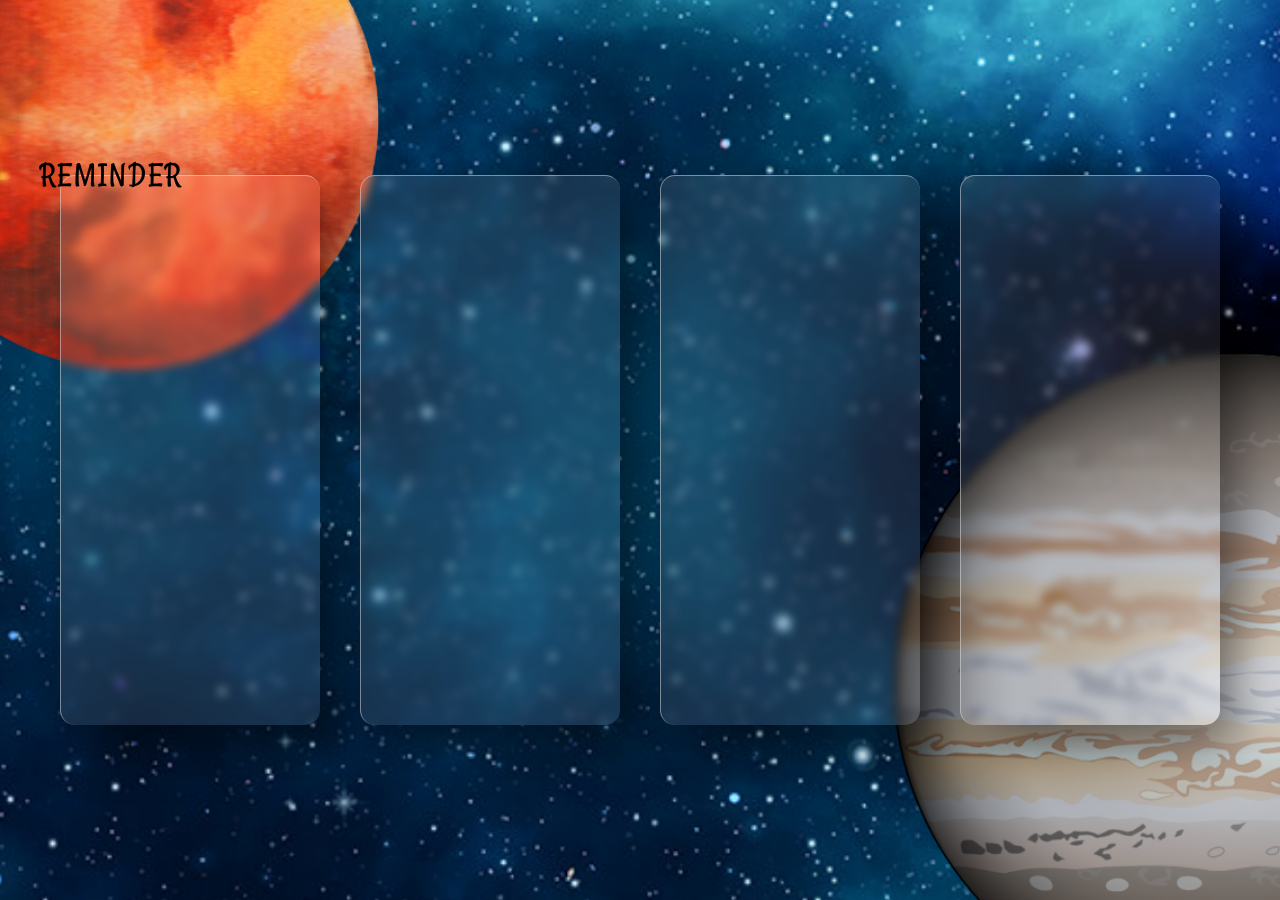
==== calender.html @ 755ec39e "Dhruv Tara" ====
<!DOCTYPE html>
<html>
    <head>
        <meta charset="utf-8">
        <title>Reminder</title>
        <link rel="stylesheet" href="calendar.css">

    </head>
    <body><div class="logo"><h1 id="text">REMINDER</h1>
        <div class="flex-container">
        <div class="container">
            <div class="card">
                <div class="content">
                    <h2>5 Oct 2021</h2>
                    <h3>IEEE</h3>
                    <p><b>IEEE Day celebration</b></p>
                    <h4>Time:12:30pm-1:30pm</h4>
                        <a href=" https://meet.google.com/mfz-zzgu-tsc">Meeting link</a>
                </div>
            </div>
            <div class="card">
                <div class="content">
                    <h2>9 Oct 2021</h2>
                    <h3>Student Council</h3>
                    <p> <b>Scrap SmART-Talk by Noor Thakkar followed by Waste out of Best competition</b></p>
                    <h4>Time:10:45am-12:45am</h4>
                        <a href="https://docs.google.com/forms/d/e/1FAIpQLSedulcSVqaO7st5Ua6LGFy5Hmfa_l7ktXpuCoHwYDKj8A0vBQ/alreadyresponded">Registration link</a>
                </div>
            </div>
            <div class="card">
                <div class="content">
                    <h2>10 Oct 2021</h2>
                    <h3>E-Cell</h3>
                    <p><b>Talk on Open source by Bhommika Wavhal.</b></p>
                    <h4>Time:4pm-5pm</h4>
                        <a href="https://docs.google.com/forms/d/e/1FAIpQLSeLCiXjLxZLw6ByzzCBw0pU2K0s7SBQ62wjH23Hs5eyGFq_HQ/alreadyresponded">Registration link</a>
                </div>
            </div>
            <div class="card">
                <div class="content">
                    <h2>12 Oct 2021</h2>
                    <h3>IEEE</h3>
                    <p><b>Véréféria Hackathon-Submission of Project</b></p>
                    <h4>Time:11:59pm</h4>
                        <a href="#">Submission link will be provided soon</a>
                </div>
            </div>
            </div>
        </div>
        <script type="text/javascript" src="vanilla-tilt.js"></script>
        <script>
            VanillaTilt.init(document.querySelectorAll(".card"), {
		max: 25,
		speed: 400,
        glare: true,
        "max-glare": 1,
        
    
	});
    
        </script>
        </div>
    </body>
</html>
---- calendar.css ----
@import url('https://fonts.googleapis.com/css2?family=Rancho&display=swap');
*
{
    margin: 0;
    padding: 0;
    box-sizing: border-box;
    font-family: 'Poppins', sans-serif;
}
body
{
    display: flex;
    justify-content: center;
    align-items: center;
    background-image:url(img/2.png);
    background-size:cover;
    min-height: 100vh;
}
.logo #text
{
    font-size: 2.0em;
    letter-spacing: 2px;
    font-weight: 50;
    font-family: 'Rancho', cursive;
    position: absolute;
    align-items:flex-start;
    z-index: 2;
    text-align: center;
    text-decoration: none;
}

.container
{
    position: relative;
    display: flex;
    justify-content: center;
    align-items: center;
    max-width: 1200px;
    z-index: 1;
}
.container .card
{
    position: relative;
    width: 400px;
    height: 550px;
    margin: 20px;
    box-shadow: 20px 20px 50px rgba(0, 0, 0, 0.5);
    border-radius: 15px;
    background: rgba(225, 225, 225, 0.1);
    overflow: hidden;
    display: flex;
    justify-content: center;
    align-items: center;
    border-top: 1px solid rgba(225, 225, 225, 0.5);
    border-left: 1px solid rgba(225, 225, 225, 0.5);
    backdrop-filter: blur(5px);
}
.container .card .content
{
    padding: 20px;
    text-align: center;
    transform: translateY(100px);
    opacity: 0;
    transition: 0.5s;
}
.container .card:hover .content
{
    transform: translateY(0px);
    opacity: 1;
}
.container .card .content h2
{
    position: absolute;
    top: -140px;
    right: -10px;
    font-size: 8em;
    color: rgba(211, 204, 204, 0.377);
    pointer-events: none;
}
.container .card .content h3
{
    font-size: 1.8em;
    color: rgb(219, 206, 238);
    z-index: 1;
}
.container .card .content p
{
    font-size: 1em;
    color: rgb(245, 245, 245);
    font-weight: 300;
}
.container .card .content h4
{
    font-size: 0.8em;
    color: rgb(219, 206, 238);
    z-index: 1;
}
.container .card .content a
{
   position: relative;
    display: inline-block;
    padding: 8ppx 20px;
    margin-top: 15px;
    background:rgb(82, 61, 129);
    color: rgb(230, 220, 235);
    border-radius: 20px;
    text-decoration: none;
    font-weight: 500;
    box-shadow: 0 5px 15px rgba(0, 0, 0, 0.2);
}
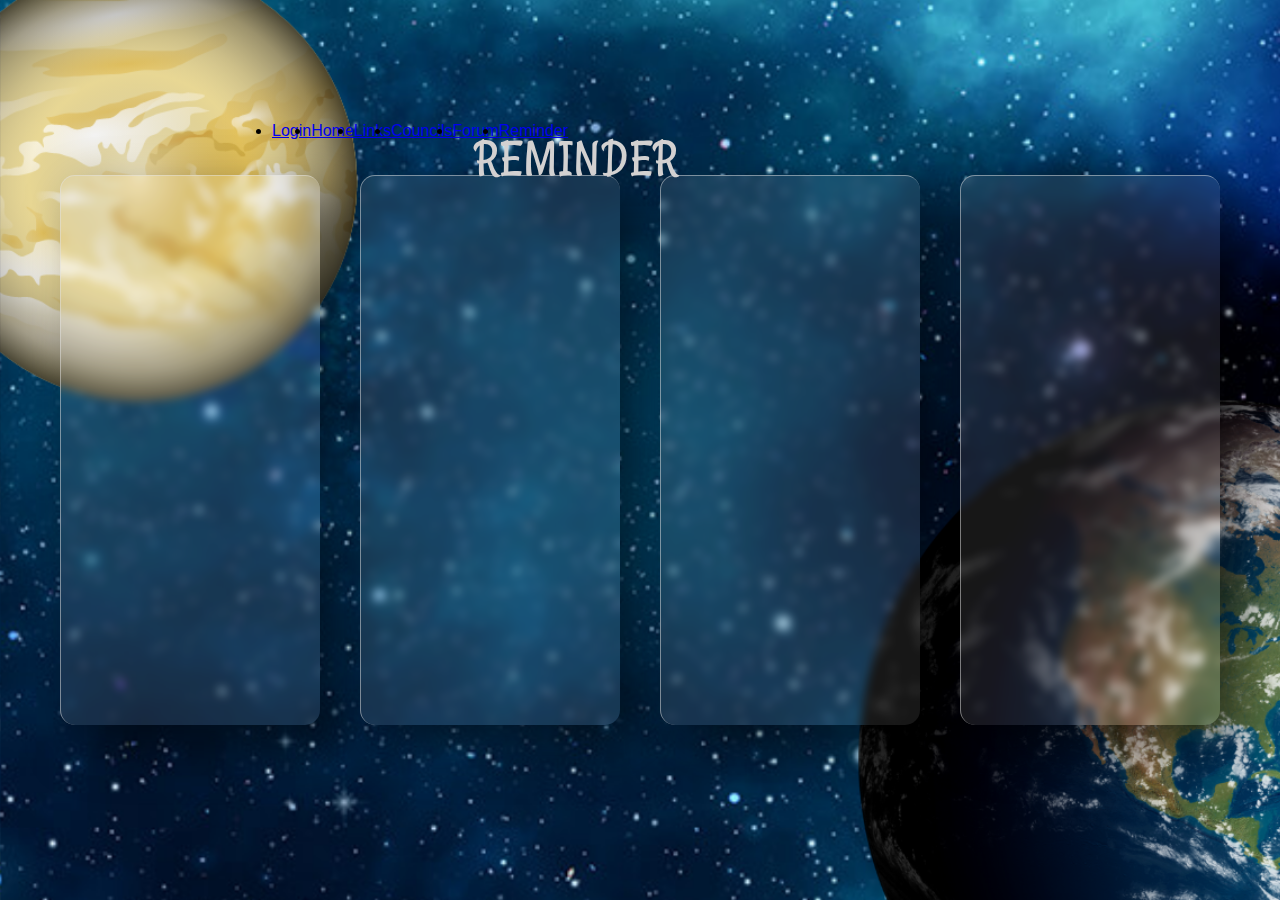
==== commit 50945923: "sync" ====
--- a/calender.html
+++ b/calender.html
@@ -7,13 +7,25 @@
 
     </head>
     <body><div class="logo"><h1 id="text">REMINDER</h1>
+        <header id="header3">
+           
+            <ul>
+                <li><a href="./index.html">Login</a></li>
+                <li><a href="#" class="active">Home</a></li>
+                <li><a href="./embeddedlink.html">Links</a></li>
+                <li><a href="./council.html">Councils</a></li>
+                <li><a href="./Forum.html">Forum</a></li>
+                <li><a href="./calender.html">Reminder</a></li>
+                
+            </ul>
+        </header>
         <div class="flex-container">
         <div class="container">
             <div class="card">
                 <div class="content">
                     <h2>5 Oct 2021</h2>
                     <h3>IEEE</h3>
-                    <p><b>IEEE Day celebration</b></p>
+                    <p><b>IEEE Celebration</b></p>
                     <h4>Time:12:30pm-1:30pm</h4>
                         <a href=" https://meet.google.com/mfz-zzgu-tsc">Meeting link</a>
                 </div>
@@ -47,7 +59,7 @@
             </div>
             </div>
         </div>
-        <script type="text/javascript" src="vanilla-tilt.js"></script>
+       <script type="text/javascript" src="vanilla-tilt.js"></script>
         <script>
             VanillaTilt.init(document.querySelectorAll(".card"), {
 		max: 25,
@@ -58,7 +70,7 @@
     
 	});
     
-        </script>
+        </script> 
         </div>
     </body>
 </html>--- a/calendar.css
+++ b/calendar.css
@@ -11,23 +11,56 @@
     display: flex;
     justify-content: center;
     align-items: center;
-    background-image:url(img/2.png);
+    background-image:url(img/h.png);
     background-size:cover;
     min-height: 100vh;
 }
 .logo #text
 {
-    font-size: 2.0em;
+    font-size: 3em;
     letter-spacing: 2px;
+    margin-top: -2%;
+    color: rgb(211, 209, 209);
+    margin-left: 34%;
     font-weight: 50;
+    letter-spacing: 2px;
     font-family: 'Rancho', cursive;
     position: absolute;
     align-items:flex-start;
-    z-index: 2;
+    z-index: 1000;
     text-align: center;
     text-decoration: none;
 }
 
+#header3
+{
+    position: absolute;
+    top: 0;
+    left: 0;
+    width: 100%;
+    padding: 40px 100px;
+    display: flex;
+    justify-content: space-between;
+    align-items: center;
+}
+
+#header3 {
+    position: absolute;
+    margin-top: 10vh;
+    left: 20%;
+    top: 1em;
+    padding: 1em;
+    
+    
+}
+
+#header3 ul
+{
+    float:right;
+    display: flex;
+    justify-content: center;
+    align-items: center;
+}
 .container
 {
     position: relative;
@@ -98,7 +131,7 @@
 {
    position: relative;
     display: inline-block;
-    padding: 8ppx 20px;
+    padding: 8px 20px;
     margin-top: 15px;
     background:rgb(82, 61, 129);
     color: rgb(230, 220, 235);
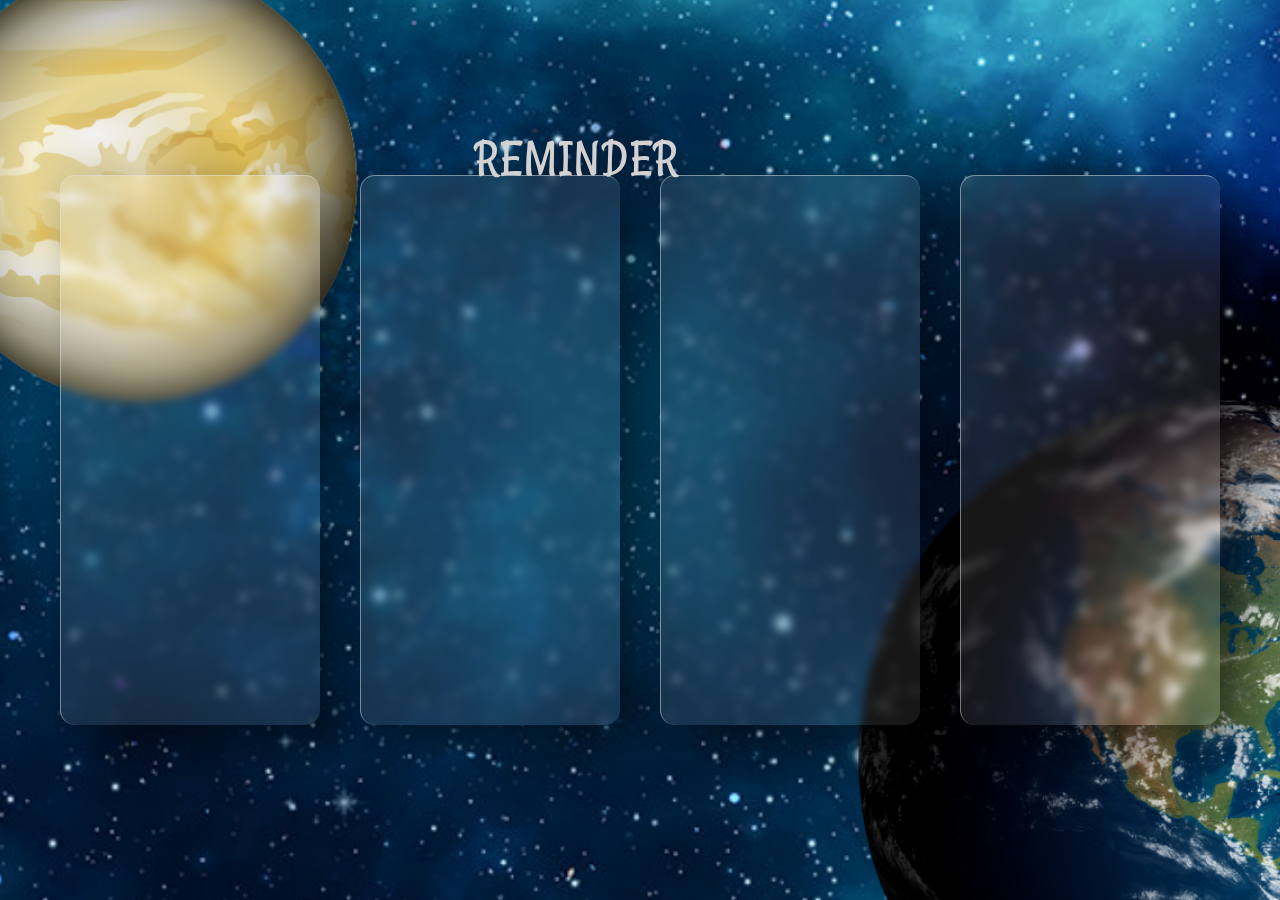
==== commit fd707846: "link" ====
--- a/calender.html
+++ b/calender.html
@@ -7,7 +7,7 @@
 
     </head>
     <body><div class="logo"><h1 id="text">REMINDER</h1>
-        <header id="header3">
+        <!-- <header id="header3">
            
             <ul>
                 <li><a href="./index.html">Login</a></li>
@@ -18,7 +18,7 @@
                 <li><a href="./calender.html">Reminder</a></li>
                 
             </ul>
-        </header>
+        </header> -->
         <div class="flex-container">
         <div class="container">
             <div class="card">
--- a/calendar.css
+++ b/calendar.css
@@ -30,9 +30,10 @@
     z-index: 1000;
     text-align: center;
     text-decoration: none;
+    display: flex;
 }
 
-#header3
+/* #header3
 {
     position: absolute;
     top: 0;
@@ -51,7 +52,6 @@
     top: 1em;
     padding: 1em;
     
-    
 }
 
 #header3 ul
@@ -60,7 +60,7 @@
     display: flex;
     justify-content: center;
     align-items: center;
-}
+} */
 .container
 {
     position: relative;
